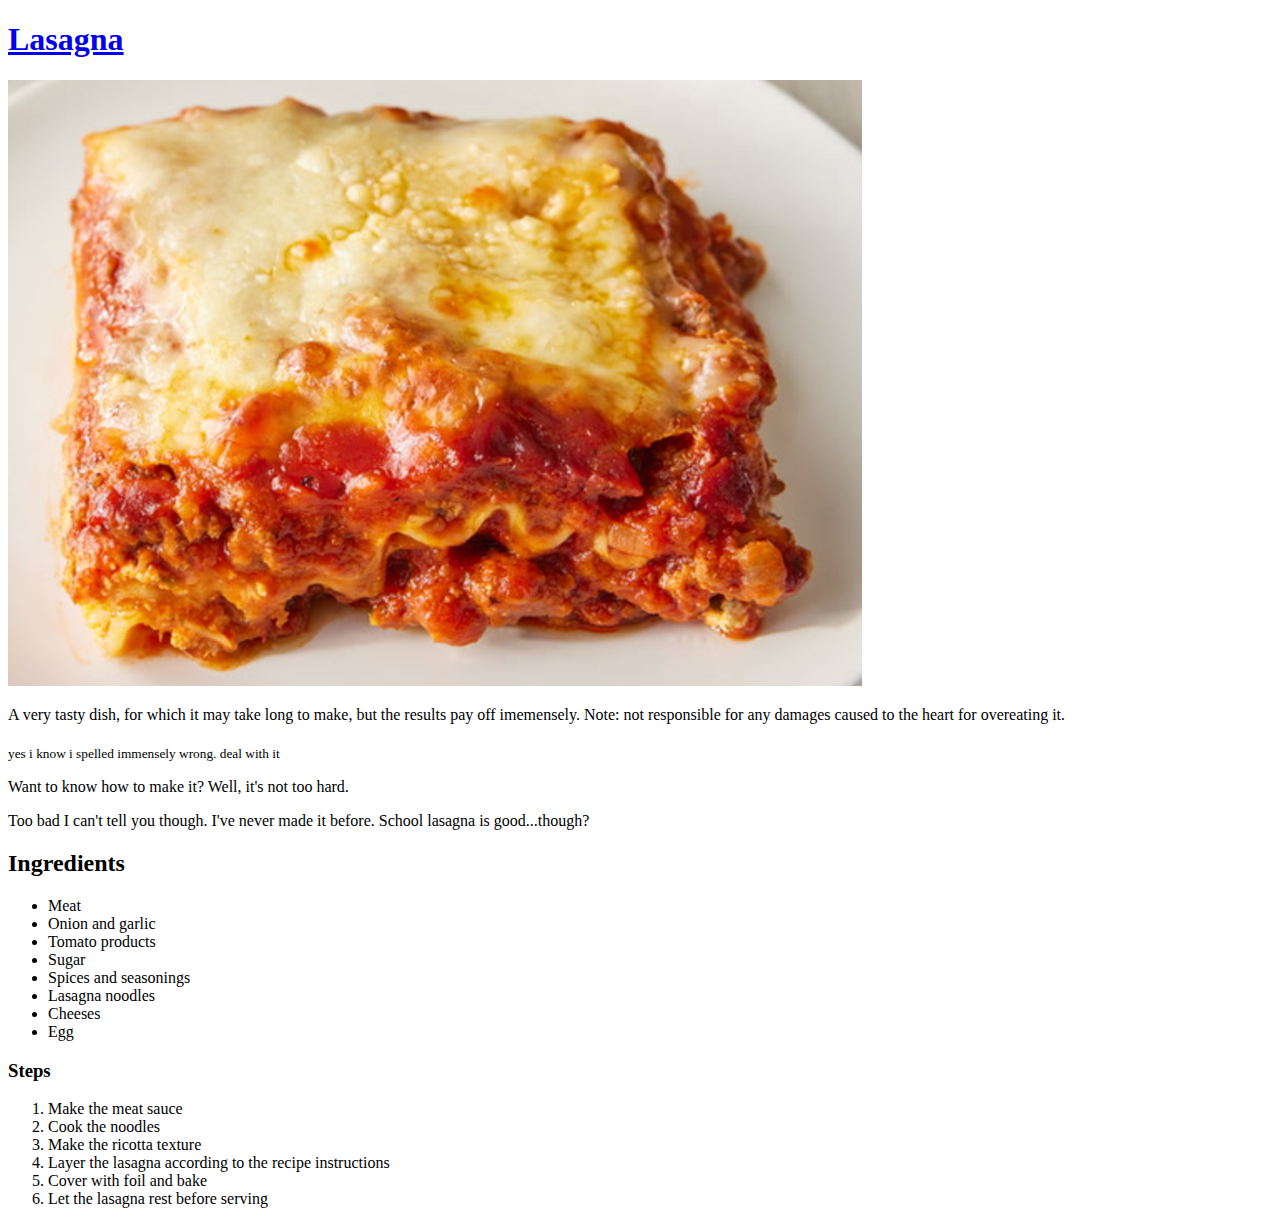
==== recipes/lasagna.html @ 2941968f "Add lasagna image, recipe, and recipes tab." ====
<!DOCTYPE html>
<html lang="en">
    <head>
        <meta charset="UTF-8">
        <title>Lasagna</title>
    </head>
    <body>
        <a href="https://www.allrecipes.com/recipe/23600/worlds-best-lasagna/"><h1>Lasagna</h1></a>
        <img src="../images/lasagna.png">
        <p>A very tasty dish, for which it may take long to make, but the results pay off imemensely. Note: not responsible for any damages caused to the heart for overeating it.</p>
        <p><sub>yes i know i spelled immensely wrong. deal with it</sub></p>
        <p>Want to know how to make it? Well, it's not too hard.</p>
        <p>Too bad I can't tell you though. I've never made it before. School lasagna is good...though?</p>
        <h2>Ingredients</h2>
        <ul>
            <li>Meat</li>
            <li>Onion and garlic</li>
            <li>Tomato products</li>
            <li>Sugar</li>
            <li>Spices and seasonings</li>
            <li>Lasagna noodles</li>
            <li>Cheeses</li>
            <li>Egg</li>

        </ul>
        <h3>Steps</h3>
        <ol>
            <li>Make the meat sauce</li>
            <li>Cook the noodles</li>
            <li>Make the ricotta texture</li>
            <li>Layer the lasagna according to the recipe instructions</li>
            <li>Cover with foil and bake</li>
            <li>Let the lasagna rest before serving</li>
        </ol>
    </body>
</html>
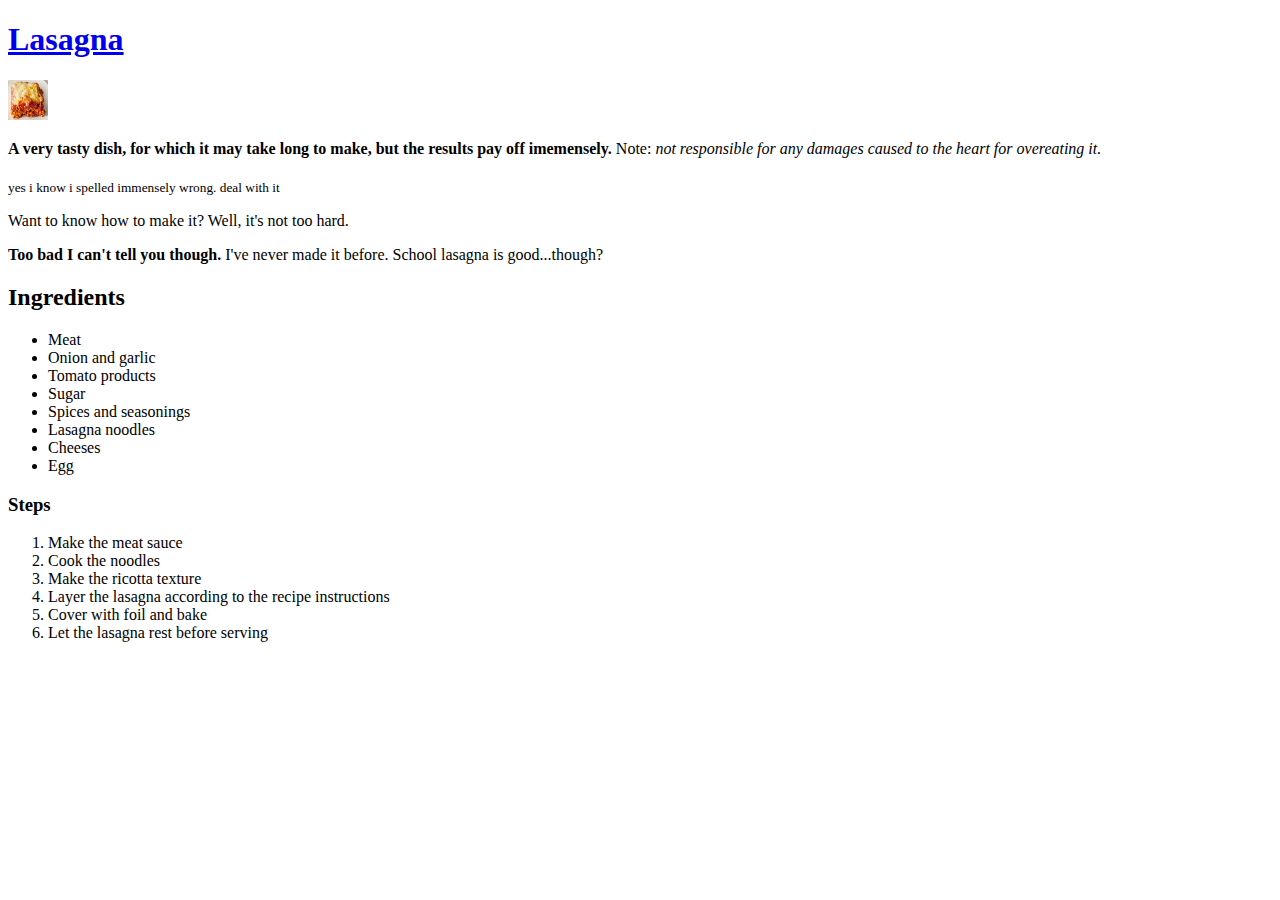
==== commit 68906760: "Add images & lay groundwork: Set the boilerplate and set the images" ====
--- a/recipes/lasagna.html
+++ b/recipes/lasagna.html
@@ -6,11 +6,11 @@
     </head>
     <body>
         <a href="https://www.allrecipes.com/recipe/23600/worlds-best-lasagna/"><h1>Lasagna</h1></a>
-        <img src="../images/lasagna.png">
-        <p>A very tasty dish, for which it may take long to make, but the results pay off imemensely. Note: not responsible for any damages caused to the heart for overeating it.</p>
+        <img src="../images/lasagna.png" alt="lasagna picture" height="40" width="40">
+        <p><strong>A very tasty dish, for which it may take long to make, but the results pay off imemensely.</strong> Note: <em>not responsible for any damages caused to the heart for overeating it.</em></p>
         <p><sub>yes i know i spelled immensely wrong. deal with it</sub></p>
         <p>Want to know how to make it? Well, it's not too hard.</p>
-        <p>Too bad I can't tell you though. I've never made it before. School lasagna is good...though?</p>
+        <p><b>Too bad I can't tell you though.</b> I've never made it before. School lasagna is good...though?</p>
         <h2>Ingredients</h2>
         <ul>
             <li>Meat</li>
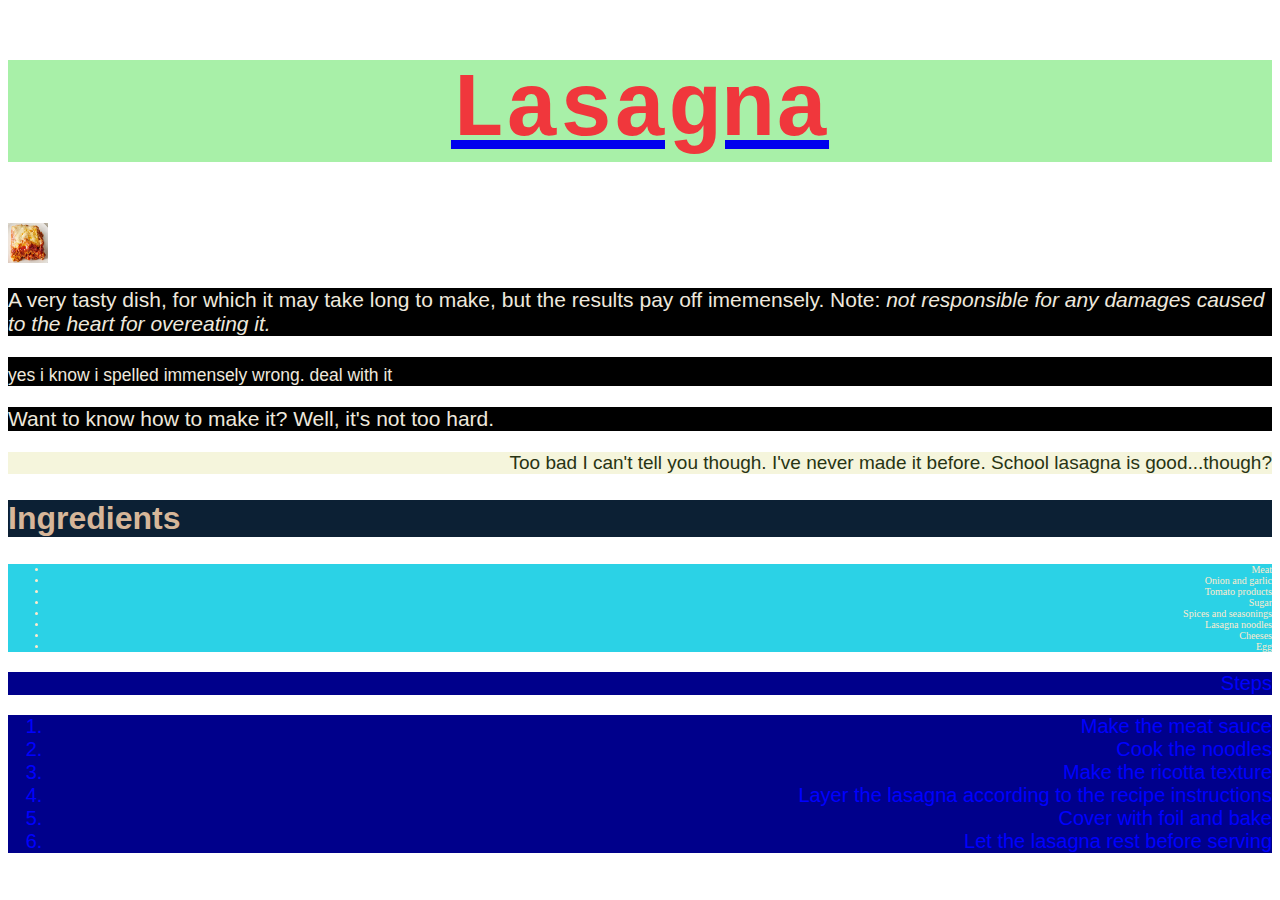
==== commit 798ee7f3: "Added css and styling" ====
--- a/recipes/lasagna.html
+++ b/recipes/lasagna.html
@@ -3,16 +3,17 @@
     <head>
         <meta charset="UTF-8">
         <title>Lasagna</title>
+        <link rel="stylesheet" href="../styles.css">
     </head>
     <body>
         <a href="https://www.allrecipes.com/recipe/23600/worlds-best-lasagna/"><h1>Lasagna</h1></a>
         <img src="../images/lasagna.png" alt="lasagna picture" height="40" width="40">
-        <p><strong>A very tasty dish, for which it may take long to make, but the results pay off imemensely.</strong> Note: <em>not responsible for any damages caused to the heart for overeating it.</em></p>
-        <p><sub>yes i know i spelled immensely wrong. deal with it</sub></p>
-        <p>Want to know how to make it? Well, it's not too hard.</p>
+        <p class="description"><strong>A very tasty dish, for which it may take long to make, but the results pay off imemensely.</strong> Note: <em>not responsible for any damages caused to the heart for overeating it.</em></p>
+        <p class="description"><sub>yes i know i spelled immensely wrong. deal with it</sub></p>
+        <p class="description taunt">Want to know how to make it? Well, it's not too hard.</p>
         <p><b>Too bad I can't tell you though.</b> I've never made it before. School lasagna is good...though?</p>
-        <h2>Ingredients</h2>
-        <ul>
+        <h2 class="ingredients">Ingredients</h2>
+        <ul class="ingredients items">
             <li>Meat</li>
             <li>Onion and garlic</li>
             <li>Tomato products</li>
@@ -23,8 +24,8 @@
             <li>Egg</li>
 
         </ul>
-        <h3>Steps</h3>
-        <ol>
+        <h3 class="steps">Steps</h3>
+        <ol class="steps items">
             <li>Make the meat sauce</li>
             <li>Cook the noodles</li>
             <li>Make the ricotta texture</li>
--- a/styles.css
+++ b/styles.css
@@ -0,0 +1,56 @@
+h1 {
+    color: rgb(240, 55, 60);
+    background-color: hsl(120, 70%, 80%);
+    font-family:'Courier New', Courier, monospace;
+    font-size: 90px;
+    font-weight: 600;
+    text-align: center;
+}
+#instruction {
+    color: #6F0054;
+    background-color: aquamarine;
+    font-family: sans-serif, "Times New Roman", serif;
+    font-size: 30px;
+    font-weight: 400;
+    text-align: left
+}
+p {
+    color: rgb(40, 52, 19);
+    background-color:beige;
+    font-family: Arial, sans-serif, "Times New Roman";
+    font-size: 19px;
+    font-weight: 20;
+    text-align: right;
+}
+.description {
+    color: hsl(40, 34%, 90%);
+    background-color: #000000;
+    font-family: Impact, sans-serif, serif;
+    font-size: 21px;
+    font-weight: 100;
+    text-align: left;
+}
+.ingredients.items {
+    color:blanchedalmond;
+    background-color: rgb(43, 210, 230);
+    font-family: "Times New Roman", sans-serif, serif;
+    font-size: 10px;
+    font-weight: 500;
+    text-align: right;
+}
+.ingredients {
+    color: hsl(28, 43%, 72%);
+    background-color: rgb(12, 32, 52);
+    font-family: Arial, Helvetica, sans-serif;
+    font-size: 32px;
+    font-weight: 700;
+    text-align: left;
+}
+.steps {
+    color:blue;
+    background-color:darkblue;
+    font-family:'Segoe UI', Tahoma, Geneva, Verdana, sans-serif;
+    font-size: 20px;
+    font-weight: 500;
+    text-align: right;
+}